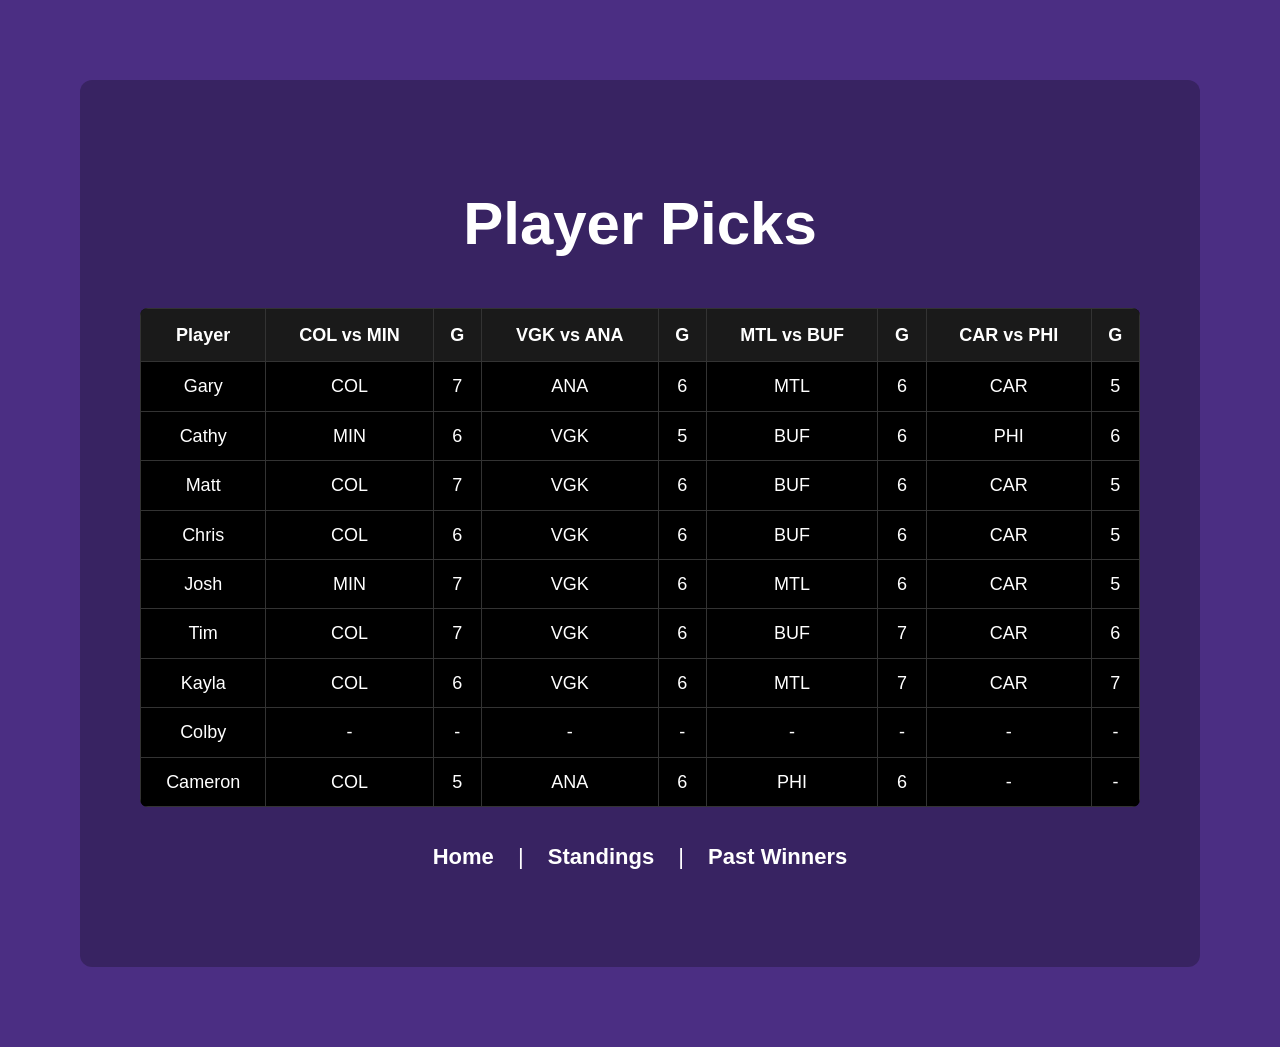
==== picks.html @ adee39c8 "Update picks.html" ====
<!DOCTYPE html>
<html>
<head>
  <title>Picks</title>
  <link rel="stylesheet" href="style.css">
</head>
<body>

<div class="container">

<h1>Player Picks</h1>

<table>
  <tr>
    <th>Player</th>

    <th>COL vs MIN</th><th>G</th>
    <th>VGK vs ANA</th><th>G</th>
    <th>MTL vs BUF</th><th>G</th>
    <th>CAR vs PHI</th><th>G</th>
  </tr>

<tr>
  <td>Gary</td>
  <td>COL</td><td>7</td>
  <td>ANA</td><td>6</td>
  <td>MTL</td><td>6</td>
  <td>CAR</td><td>5</td>
</tr>

<tr>
  <td>Cathy</td>
  <td>MIN</td><td>6</td>
  <td>VGK</td><td>5</td>
  <td>BUF</td><td>6</td>
  <td>PHI</td><td>6</td>
</tr>

<tr>
  <td>Matt</td>
  <td>COL</td><td>7</td>
  <td>VGK</td><td>6</td>
  <td>BUF</td><td>6</td>
  <td>CAR</td><td>5</td>
</tr>

<tr>
  <td>Chris</td>
  <td>COL</td><td>6</td>
  <td>VGK</td><td>6</td>
  <td>BUF</td><td>6</td>
  <td>CAR</td><td>5</td>
</tr>

<tr>
  <td>Josh</td>
  <td>MIN</td><td>7</td>
  <td>VGK</td><td>6</td>
  <td>MTL</td><td>6</td>
  <td>CAR</td><td>5</td>
</tr>

<tr>
  <td>Tim</td>
  <td>COL</td><td>7</td>
  <td>VGK</td><td>6</td>
  <td>BUF</td><td>7</td>
  <td>CAR</td><td>6</td>
</tr>

<tr>
  <td>Kayla</td>
  <td>COL</td><td>6</td>
  <td>VGK</td><td>6</td>
  <td>MTL</td><td>7</td>
  <td>CAR</td><td>7</td>
</tr>

<tr>
  <td>Colby</td>
  <td>-</td><td>-</td>
  <td>-</td><td>-</td>
  <td>-</td><td>-</td>
  <td>-</td><td>-</td>
</tr>

<tr>
  <td>Cameron</td>
  <td>COL</td><td>5</td>
  <td>ANA</td><td>6</td>
  <td>PHI</td><td>6</td>
  <td>-</td><td>-</td>
</tr>

</table> 

<nav>
  <a href="index.html">Home</a> |
  <a href="standings.html">Standings</a> |
  <a href="winners.html">Past Winners</a>
</nav>

</div>

</body>
</html>
---- style.css ----
/* =========================
   GLOBAL PAGE STYLE (BIGGER)
========================= */

body {
  background-color: #4b2e83;
  color: white;
  font-family: Arial, sans-serif;
  text-align: center;
  margin: 0;
  padding: 0;
  font-size: 22px;      /* BIGGER BASE TEXT */
  line-height: 1.8;     /* MORE SPACING */
}

/* =========================
   HEADINGS (BIGGER)
========================= */

h1 {
  color: white;
  font-size: 60px;      /* BIG HEADER */
  margin-top: 30px;
  margin-bottom: 15px;
}

h2 {
  color: white;
  font-size: 34px;
  margin-bottom: 25px;
}

h3 {
  color: white;
  font-size: 26px;
}

/* =========================
   TEXT + LIST SPACING
========================= */

p {
  font-size: 24px;
  margin-bottom: 25px;
}

.winner {
  color: gold;
  font-weight: bold;
}

ul {
  list-style-position: inside;
  margin-bottom: 25px;
  line-height: 2;
  font-size: 22px;
}

/* =========================
   NAVIGATION LINKS
========================= */

nav {
  margin: 30px 0;
}

nav a {
  color: #ffffff;
  margin: 0 18px;
  text-decoration: none;
  font-weight: bold;
  font-size: 22px;
}

nav a:hover {
  text-decoration: underline;
}

/* =========================
   TABLE STYLING (BIGGER)
========================= */

table {
  margin: 30px auto;
  border-collapse: collapse;
  width: 100%;
  max-width: 100%; 
  background-color: #000000;
  color: #ffffff;
  border-radius: 8px;
  overflow: hidden;
}

th {
  background-color: #1a1a1a;
  color: white;
  padding: 10px;
  border: 1px solid #333;
  font-size: 18px;
}

td {
  background-color: #000000;
  color: white;
  padding: 8px;
  border: 1px solid #333;
  font-size: 18px;
}

tr:hover td {
  background-color: #111111;
}

/* =========================
   CONTAINER (BIGGER + MORE AIR)
========================= */

.container {
  max-width: 1000px;
  margin: 80px auto;
  padding: 60px;
  background-color: rgba(0, 0, 0, 0.25);
  border-radius: 12px;
}

/* =========================
   LOGO (BIGGER)
========================= */

.logo {
  display: block;
  margin: 0 auto 20px auto;
  width: 360px;
}

.winner {
  color: gold;
  font-weight: bold;
}
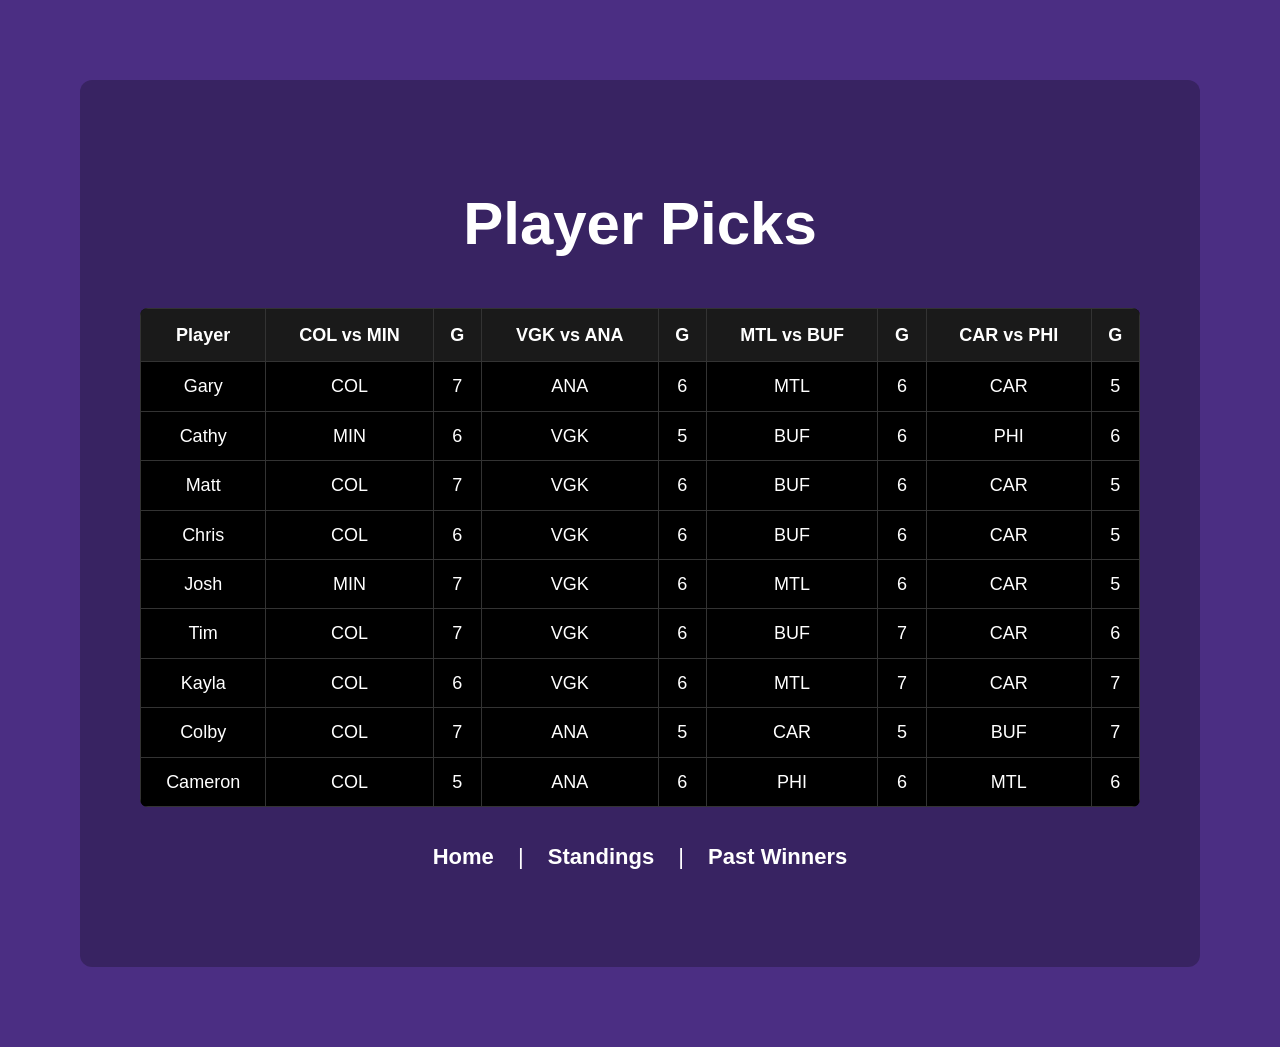
==== commit 88f62aaa: "Update picks.html" ====
--- a/picks.html
+++ b/picks.html
@@ -78,10 +78,10 @@
 
 <tr>
   <td>Colby</td>
-  <td>-</td><td>-</td>
-  <td>-</td><td>-</td>
-  <td>-</td><td>-</td>
-  <td>-</td><td>-</td>
+  <td>COL</td><td>7</td>
+  <td>ANA</td><td>5</td>
+  <td>CAR</td><td>5</td>
+  <td>BUF</td><td>7</td>
 </tr>
 
 <tr>
@@ -89,7 +89,7 @@
   <td>COL</td><td>5</td>
   <td>ANA</td><td>6</td>
   <td>PHI</td><td>6</td>
-  <td>-</td><td>-</td>
+  <td>MTL</td><td>6</td>
 </tr>
 
 </table> 
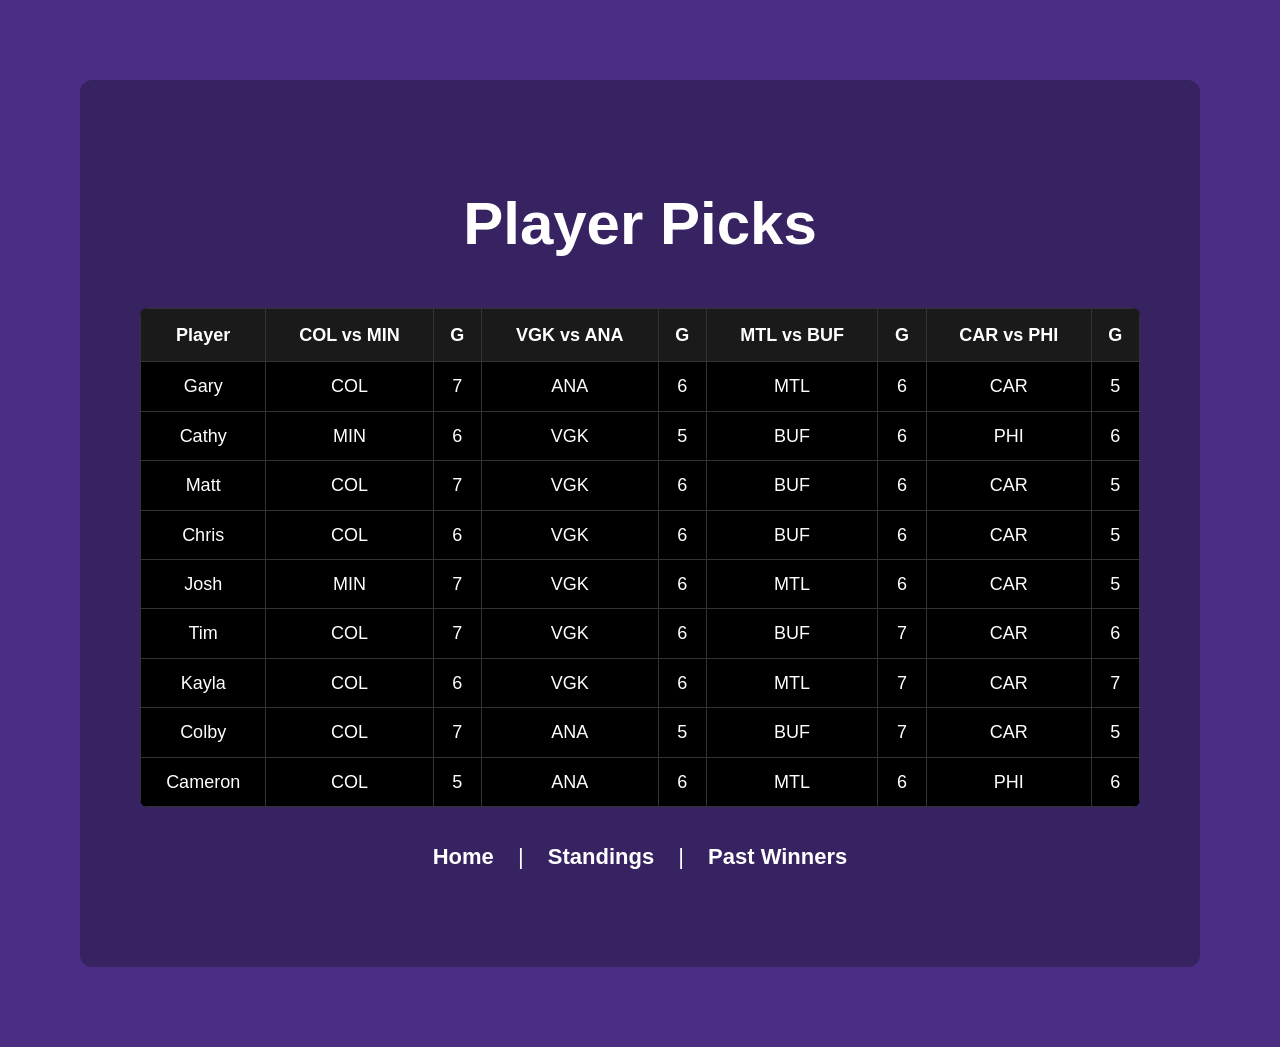
==== commit 482930a9: "Update picks.html" ====
--- a/picks.html
+++ b/picks.html
@@ -80,16 +80,16 @@
   <td>Colby</td>
   <td>COL</td><td>7</td>
   <td>ANA</td><td>5</td>
+  <td>BUF</td><td>7</td>
   <td>CAR</td><td>5</td>
-  <td>BUF</td><td>7</td>
 </tr>
 
 <tr>
   <td>Cameron</td>
   <td>COL</td><td>5</td>
   <td>ANA</td><td>6</td>
+  <td>MTL</td><td>6</td>
   <td>PHI</td><td>6</td>
-  <td>MTL</td><td>6</td>
 </tr>
 
 </table> 
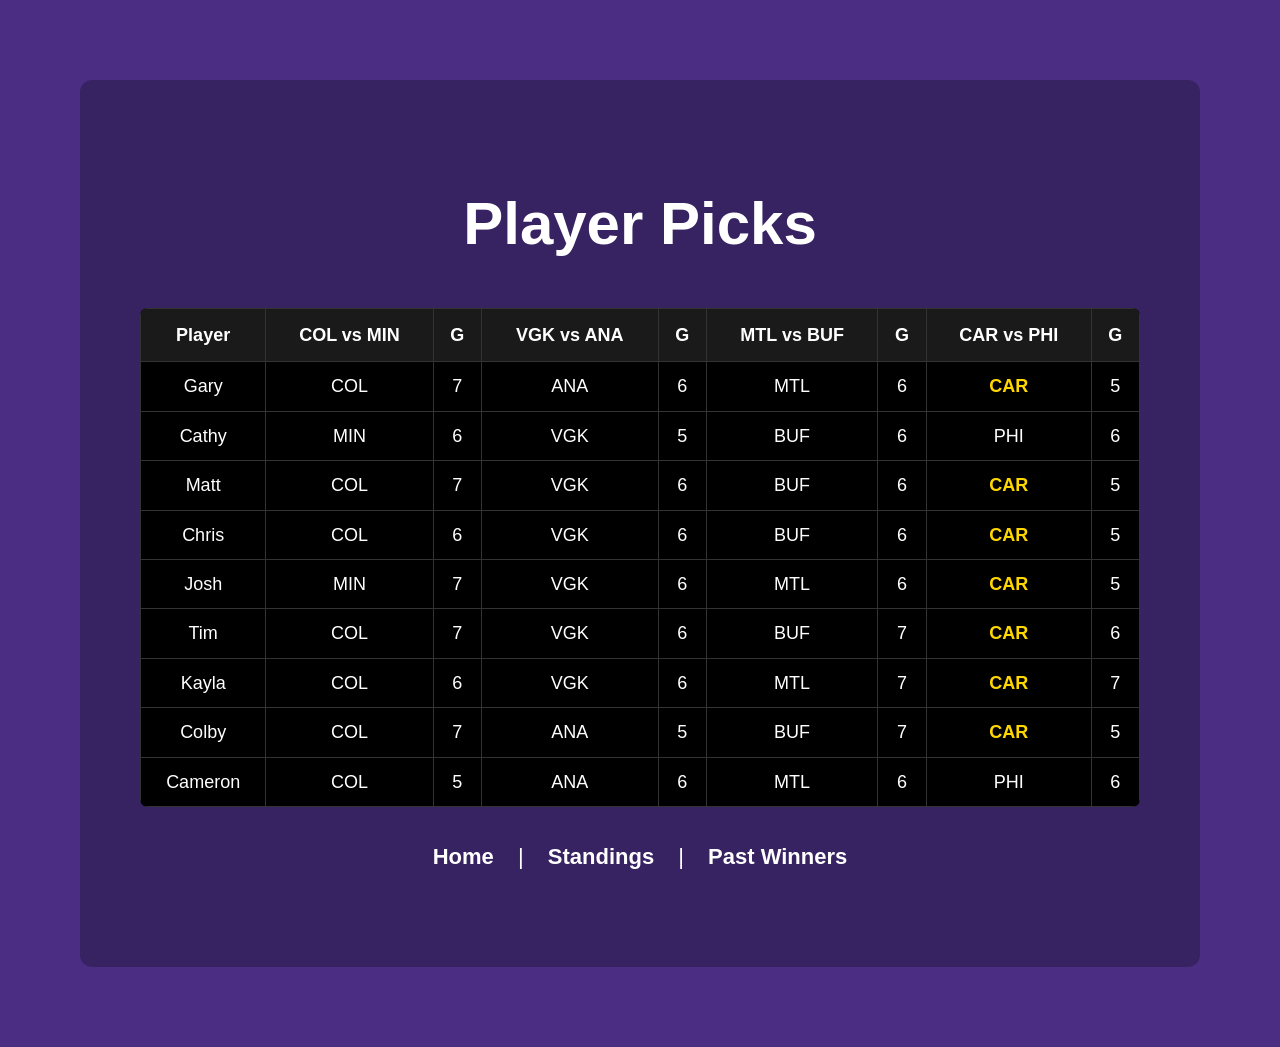
==== commit 5044fa88: "Update picks.html" ====
--- a/picks.html
+++ b/picks.html
@@ -25,7 +25,7 @@
   <td>COL</td><td>7</td>
   <td>ANA</td><td>6</td>
   <td>MTL</td><td>6</td>
-  <td>CAR</td><td>5</td>
+  <td class="winner">CAR</td><td>5</td>
 </tr>
 
 <tr>
@@ -41,7 +41,7 @@
   <td>COL</td><td>7</td>
   <td>VGK</td><td>6</td>
   <td>BUF</td><td>6</td>
-  <td>CAR</td><td>5</td>
+  <td class="winner">CAR</td><td>5</td>
 </tr>
 
 <tr>
@@ -49,7 +49,7 @@
   <td>COL</td><td>6</td>
   <td>VGK</td><td>6</td>
   <td>BUF</td><td>6</td>
-  <td>CAR</td><td>5</td>
+  <td class="winner">CAR</td><td>5</td>
 </tr>
 
 <tr>
@@ -57,7 +57,7 @@
   <td>MIN</td><td>7</td>
   <td>VGK</td><td>6</td>
   <td>MTL</td><td>6</td>
-  <td>CAR</td><td>5</td>
+  <td class="winner">CAR</td><td>5</td>
 </tr>
 
 <tr>
@@ -65,7 +65,7 @@
   <td>COL</td><td>7</td>
   <td>VGK</td><td>6</td>
   <td>BUF</td><td>7</td>
-  <td>CAR</td><td>6</td>
+  <td class="winner">CAR</td><td>6</td>
 </tr>
 
 <tr>
@@ -73,7 +73,7 @@
   <td>COL</td><td>6</td>
   <td>VGK</td><td>6</td>
   <td>MTL</td><td>7</td>
-  <td>CAR</td><td>7</td>
+  <td class="winner">CAR</td><td>7</td>
 </tr>
 
 <tr>
@@ -81,7 +81,7 @@
   <td>COL</td><td>7</td>
   <td>ANA</td><td>5</td>
   <td>BUF</td><td>7</td>
-  <td>CAR</td><td>5</td>
+  <td class="winner">CAR</td><td>5</td>
 </tr>
 
 <tr>
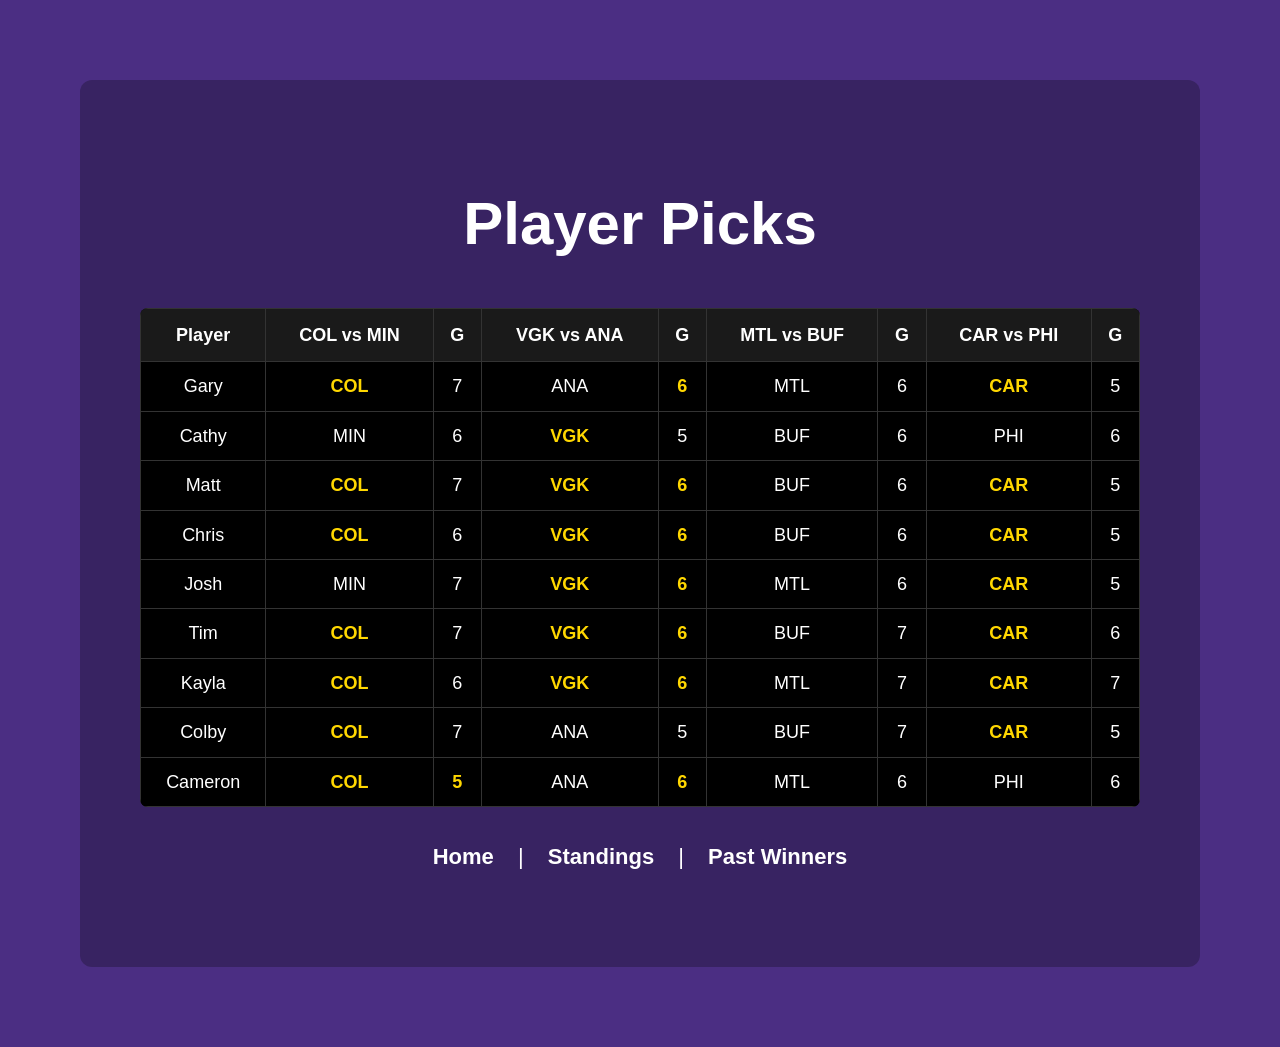
==== commit d49278b4: "Update picks.html" ====
--- a/picks.html
+++ b/picks.html
@@ -22,8 +22,8 @@
 
 <tr>
   <td>Gary</td>
-  <td>COL</td><td>7</td>
-  <td>ANA</td><td>6</td>
+  <td class="winner">COL</td><td>7</td>
+  <td>ANA</td><td class="winner">6</td>
   <td>MTL</td><td>6</td>
   <td class="winner">CAR</td><td>5</td>
 </tr>
@@ -31,23 +31,23 @@
 <tr>
   <td>Cathy</td>
   <td>MIN</td><td>6</td>
-  <td>VGK</td><td>5</td>
+  <td class="winner">VGK</td><td>5</td>
   <td>BUF</td><td>6</td>
   <td>PHI</td><td>6</td>
 </tr>
 
 <tr>
   <td>Matt</td>
-  <td>COL</td><td>7</td>
-  <td>VGK</td><td>6</td>
+  <td class="winner">COL</td><td>7</td>
+  <td class="winner">VGK</td><td class="winner">6</td>
   <td>BUF</td><td>6</td>
   <td class="winner">CAR</td><td>5</td>
 </tr>
 
 <tr>
   <td>Chris</td>
-  <td>COL</td><td>6</td>
-  <td>VGK</td><td>6</td>
+  <td class="winner">COL</td><td>6</td>
+  <td class="winner">VGK</td><td class="winner">6</td>
   <td>BUF</td><td>6</td>
   <td class="winner">CAR</td><td>5</td>
 </tr>
@@ -55,30 +55,30 @@
 <tr>
   <td>Josh</td>
   <td>MIN</td><td>7</td>
-  <td>VGK</td><td>6</td>
+  <td class="winner">VGK</td><td class="winner">6</td>
   <td>MTL</td><td>6</td>
   <td class="winner">CAR</td><td>5</td>
 </tr>
 
 <tr>
   <td>Tim</td>
-  <td>COL</td><td>7</td>
-  <td>VGK</td><td>6</td>
+  <td class="winner">COL</td><td>7</td>
+  <td class="winner">VGK</td><td class="winner">6</td>
   <td>BUF</td><td>7</td>
   <td class="winner">CAR</td><td>6</td>
 </tr>
 
 <tr>
   <td>Kayla</td>
-  <td>COL</td><td>6</td>
-  <td>VGK</td><td>6</td>
+  <td class="winner">COL</td><td>6</td>
+  <td class="winner">VGK</td><td class="winner">6</td>
   <td>MTL</td><td>7</td>
   <td class="winner">CAR</td><td>7</td>
 </tr>
 
 <tr>
   <td>Colby</td>
-  <td>COL</td><td>7</td>
+  <td class="winner">COL</td><td>7</td>
   <td>ANA</td><td>5</td>
   <td>BUF</td><td>7</td>
   <td class="winner">CAR</td><td>5</td>
@@ -86,8 +86,8 @@
 
 <tr>
   <td>Cameron</td>
-  <td>COL</td><td>5</td>
-  <td>ANA</td><td>6</td>
+  <td class="winner">COL</td><td class="winner">5</td>
+  <td>ANA</td><td class="winner">6</td>
   <td>MTL</td><td>6</td>
   <td>PHI</td><td>6</td>
 </tr>
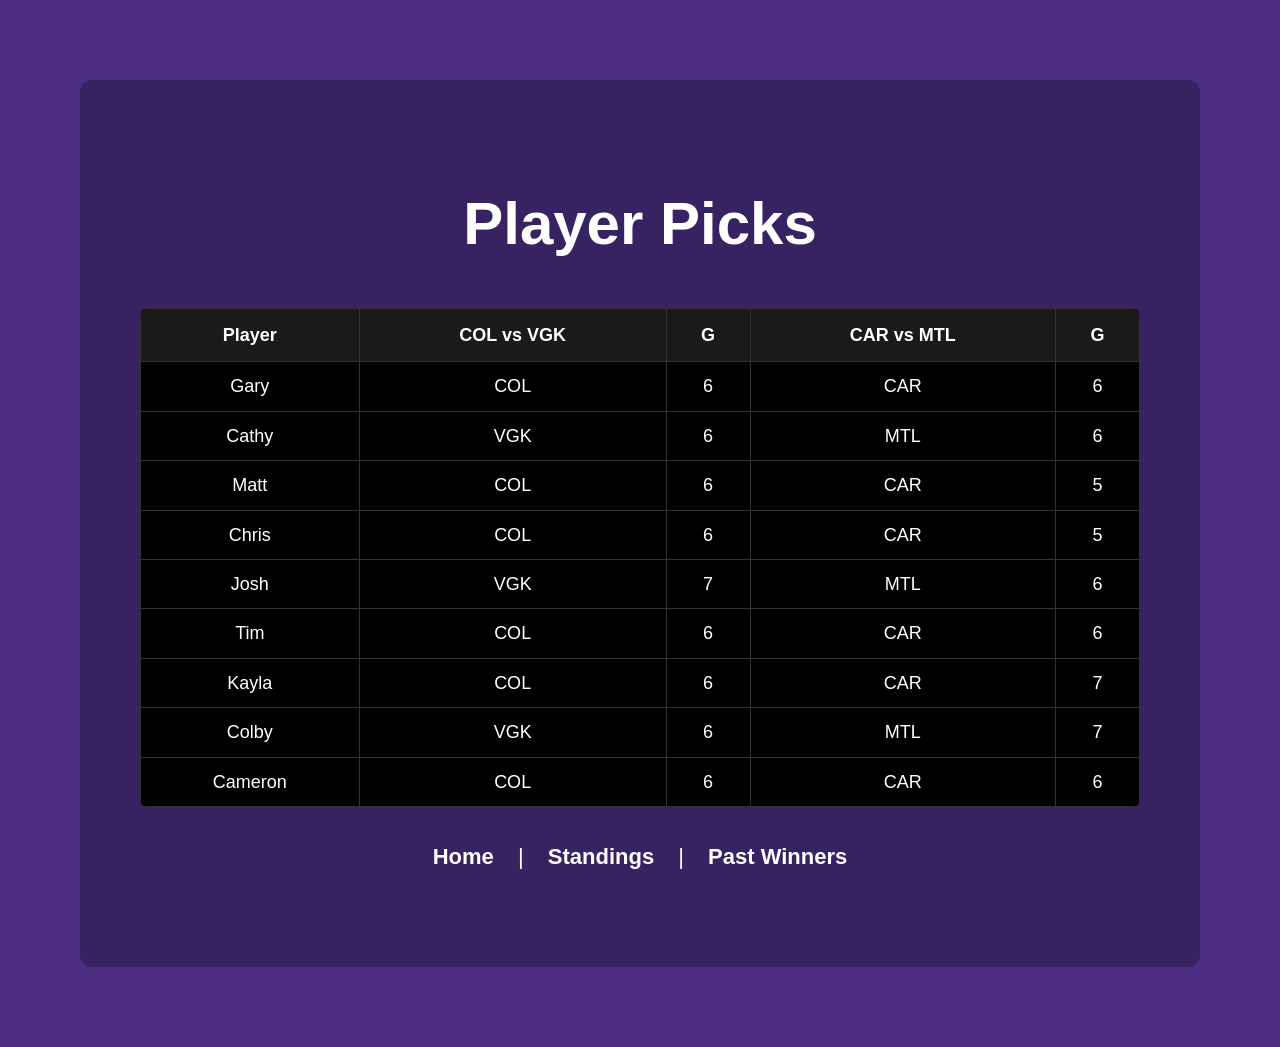
==== commit ad381fa7: "Update picks.html" ====
--- a/picks.html
+++ b/picks.html
@@ -14,82 +14,62 @@
   <tr>
     <th>Player</th>
 
-    <th>COL vs MIN</th><th>G</th>
-    <th>VGK vs ANA</th><th>G</th>
-    <th>MTL vs BUF</th><th>G</th>
-    <th>CAR vs PHI</th><th>G</th>
+    <th>COL vs VGK</th><th>G</th>
+    <th>CAR vs MTL</th><th>G</th>
   </tr>
 
 <tr>
   <td>Gary</td>
-  <td class="winner">COL</td><td>7</td>
-  <td>ANA</td><td class="winner">6</td>
-  <td>MTL</td><td>6</td>
-  <td class="winner">CAR</td><td>5</td>
+  <td>COL</td><td>6</td>
+  <td>CAR</td><td>6</td>
 </tr>
 
 <tr>
   <td>Cathy</td>
-  <td>MIN</td><td>6</td>
-  <td class="winner">VGK</td><td>5</td>
-  <td>BUF</td><td>6</td>
-  <td>PHI</td><td>6</td>
+  <td>VGK</td><td>6</td>
+  <td>MTL</td><td>6</td>
 </tr>
 
 <tr>
   <td>Matt</td>
-  <td class="winner">COL</td><td>7</td>
-  <td class="winner">VGK</td><td class="winner">6</td>
-  <td>BUF</td><td>6</td>
-  <td class="winner">CAR</td><td>5</td>
+  <td>COL</td><td>6</td>
+  <td>CAR</td><td>5</td>
 </tr>
 
 <tr>
   <td>Chris</td>
-  <td class="winner">COL</td><td>6</td>
-  <td class="winner">VGK</td><td class="winner">6</td>
-  <td>BUF</td><td>6</td>
-  <td class="winner">CAR</td><td>5</td>
+  <td>COL</td><td>6</td>
+  <td>CAR</td><td>5</td>
 </tr>
 
 <tr>
   <td>Josh</td>
-  <td>MIN</td><td>7</td>
-  <td class="winner">VGK</td><td class="winner">6</td>
+  <td>VGK</td><td>7</td>
   <td>MTL</td><td>6</td>
-  <td class="winner">CAR</td><td>5</td>
 </tr>
 
 <tr>
   <td>Tim</td>
-  <td class="winner">COL</td><td>7</td>
-  <td class="winner">VGK</td><td class="winner">6</td>
-  <td>BUF</td><td>7</td>
-  <td class="winner">CAR</td><td>6</td>
+  <td>COL</td><td>6</td>
+  <td>CAR</td><td>6</td>
 </tr>
 
 <tr>
   <td>Kayla</td>
-  <td class="winner">COL</td><td>6</td>
-  <td class="winner">VGK</td><td class="winner">6</td>
-  <td>MTL</td><td>7</td>
-  <td class="winner">CAR</td><td>7</td>
+  <td>COL</td><td>6</td>
+  <td>CAR</td><td>7</td>
 </tr>
 
 <tr>
   <td>Colby</td>
-  <td class="winner">COL</td><td>7</td>
-  <td>ANA</td><td>5</td>
-  <td>BUF</td><td>7</td>
-  <td class="winner">CAR</td><td>5</td>
+  <td>VGK</td><td>6</td>
+  <td>MTL</td><td>7</td>
 </tr>
 
 <tr>
   <td>Cameron</td>
-  <td class="winner">COL</td><td class="winner">5</td>
-  <td>ANA</td><td class="winner">6</td>
-  <td>MTL</td><td>6</td>
-  <td>PHI</td><td>6</td>
+  <td>COL</td><td>6</td>
+  <td>CAR</td><td>6</td>
 </tr>
 
 </table> 
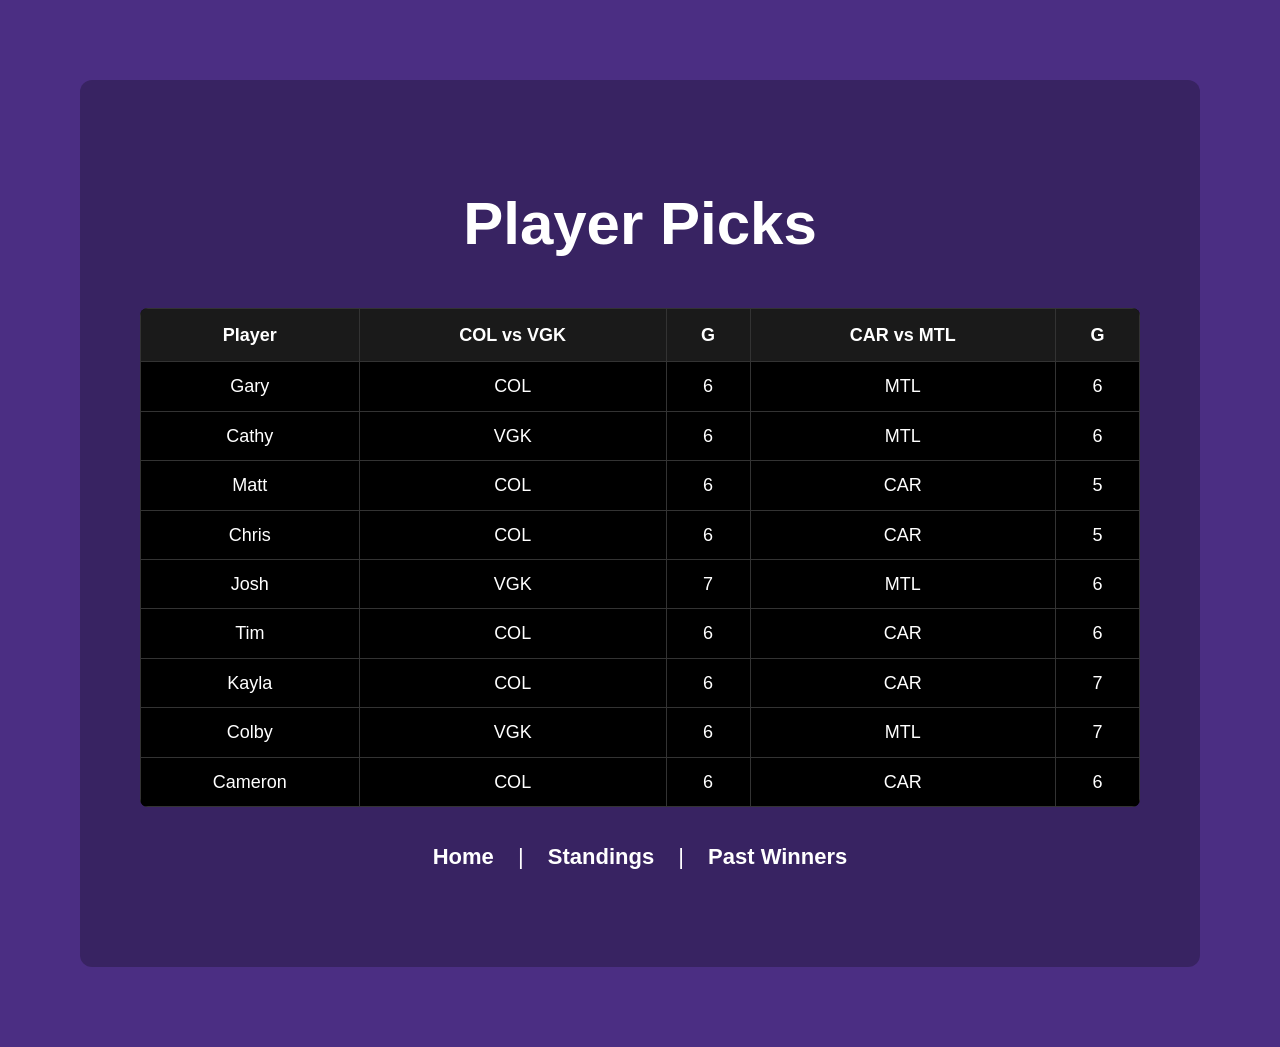
==== commit bc0ddfd5: "Update picks.html" ====
--- a/picks.html
+++ b/picks.html
@@ -21,7 +21,7 @@
 <tr>
   <td>Gary</td>
   <td>COL</td><td>6</td>
-  <td>CAR</td><td>6</td>
+  <td>MTL</td><td>6</td>
 </tr>
 
 <tr>
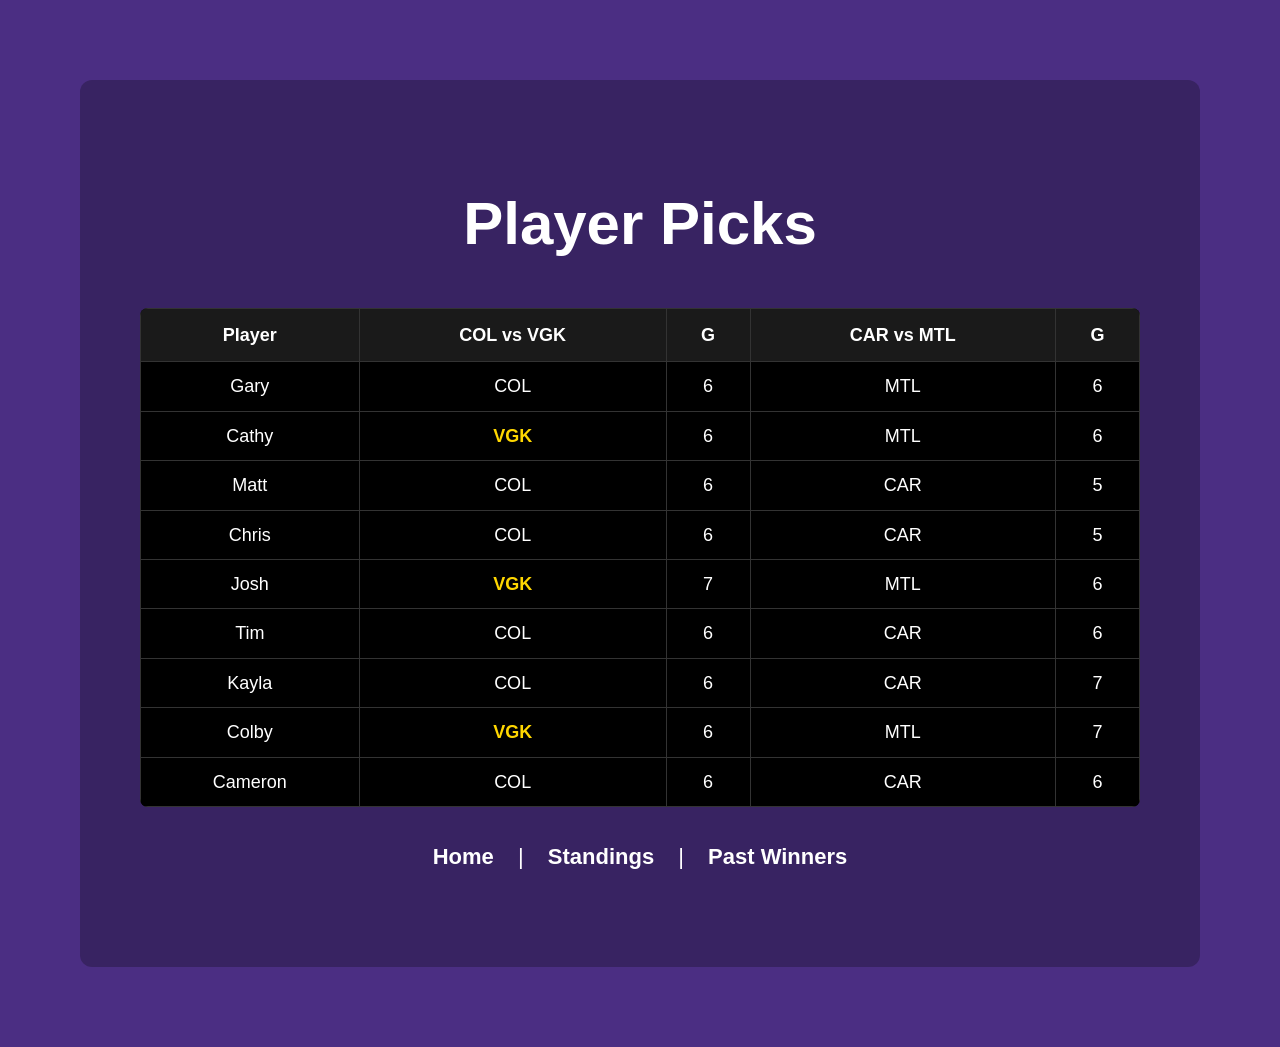
==== commit 685f8828: "Update picks.html" ====
--- a/picks.html
+++ b/picks.html
@@ -26,7 +26,7 @@
 
 <tr>
   <td>Cathy</td>
-  <td>VGK</td><td>6</td>
+  <td class="winner">VGK</td><td>6</td>
   <td>MTL</td><td>6</td>
 </tr>
 
@@ -44,7 +44,7 @@
 
 <tr>
   <td>Josh</td>
-  <td>VGK</td><td>7</td>
+  <td class="winner">VGK</td><td>7</td>
   <td>MTL</td><td>6</td>
 </tr>
 
@@ -62,7 +62,7 @@
 
 <tr>
   <td>Colby</td>
-  <td>VGK</td><td>6</td>
+  <td class="winner">VGK</td><td>6</td>
   <td>MTL</td><td>7</td>
 </tr>
 
